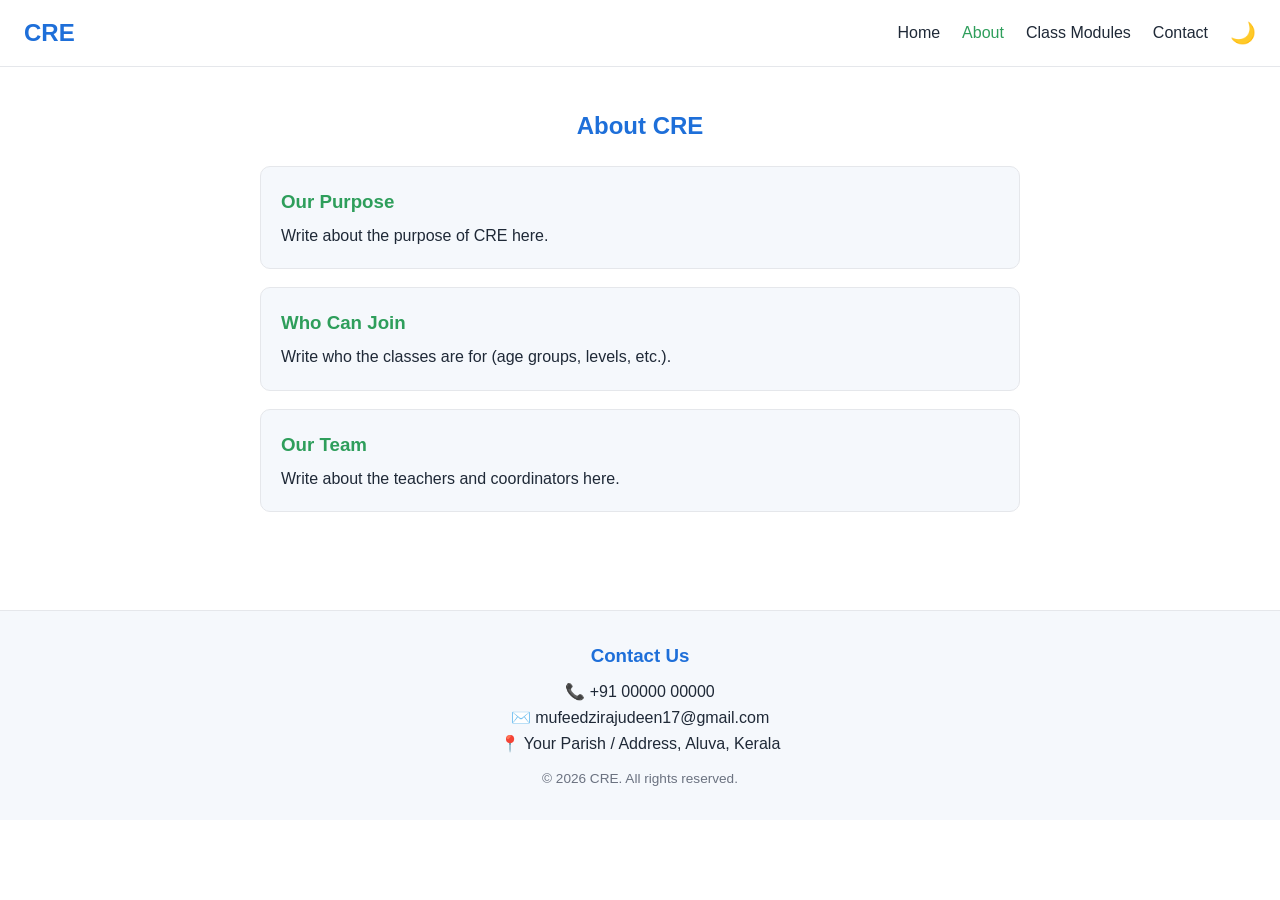
==== about.html @ b248c2b3 "Add files via upload" ====
<!DOCTYPE html>
<html lang="en">
<head>
  <meta charset="UTF-8">
  <meta name="viewport" content="width=device-width, initial-scale=1.0">
  <title>About - CRE</title>
  <link rel="stylesheet" href="style.css">
</head>
<body>

  <header class="site-header">
    <a href="index.html" class="brand">CRE</a>
    <button id="menu-btn" class="menu-btn" aria-label="Open menu">&#9776;</button>
    <nav id="nav" class="nav">
      <a href="index.html">Home</a>
      <a href="about.html" class="active">About</a>
      <a href="classes.html">Class Modules</a>
      <a href="contact.html">Contact</a>
      <button id="theme-btn" class="theme-btn" aria-label="Toggle dark mode">🌙</button>
    </nav>
  </header>

  <main class="container">
    <h2 class="page-title fade-in">About CRE</h2>

    <div class="card fade-in">
      <h3>Our Purpose</h3>
      <p>Write about the purpose of CRE here.</p>
    </div>

    <div class="card fade-in">
      <h3>Who Can Join</h3>
      <p>Write who the classes are for (age groups, levels, etc.).</p>
    </div>

    <div class="card fade-in">
      <h3>Our Team</h3>
      <p>Write about the teachers and coordinators here.</p>
    </div>
  </main>

  <footer class="site-footer">
    <h3>Contact Us</h3>
    <p>📞 +91 00000 00000</p>
    <p>✉️ mufeedzirajudeen17@gmail.com</p>
    <p>📍 Your Parish / Address, Aluva, Kerala</p>
    <p class="copy">&copy; <span id="year"></span> CRE. All rights reserved.</p>
  </footer>

  <script src="script.js"></script>
</body>
</html>
---- style.css ----
/* ===== COLOUR VARIABLES =====
   Change colours here and the whole site updates.
   Dark mode overrides them below. */
:root {
  --bg: #ffffff;
  --text: #1f2937;
  --muted: #6b7280;
  --blue: #1e6fd9;
  --green: #2e9e5b;
  --card: #f5f8fc;
  --border: #e5e7eb;
}

/* When JavaScript adds data-theme="dark" to <html>, these values replace the ones above */
[data-theme="dark"] {
  --bg: #0f172a;
  --text: #e5e7eb;
  --muted: #9ca3af;
  --blue: #4d9dff;
  --green: #4cc38a;
  --card: #1e293b;
  --border: #334155;
}

/* ===== BASE ===== */
* { margin: 0; padding: 0; box-sizing: border-box; }

body {
  font-family: Arial, Helvetica, sans-serif;
  background: var(--bg);
  color: var(--text);
  line-height: 1.6;
  transition: background 0.3s, color 0.3s;   /* smooth dark mode switch */
}

a { text-decoration: none; }

.container { max-width: 800px; margin: 0 auto; padding: 40px 20px; }
.center { text-align: center; margin-top: 24px; }

/* ===== HEADER ===== */
.site-header {
  position: sticky;            /* stays at the top while scrolling */
  top: 0;
  z-index: 10;
  display: flex;
  justify-content: space-between;
  align-items: center;
  padding: 14px 24px;
  background: var(--bg);
  border-bottom: 1px solid var(--border);
}

.brand { font-size: 1.5rem; font-weight: bold; color: var(--blue); }

.nav { display: flex; align-items: center; gap: 22px; }
.nav a { color: var(--text); font-weight: 500; }
.nav a:hover, .nav a.active { color: var(--green); }

.theme-btn, .menu-btn {
  background: none;
  border: none;
  font-size: 1.3rem;
  cursor: pointer;
  color: var(--text);
}
.menu-btn { display: none; }   /* hidden on desktop */

/* ===== HERO (CRE logo) ===== */
.hero { text-align: center; padding: 70px 20px 30px; }

.logo {
  font-size: clamp(4.5rem, 18vw, 9rem);   /* big, but shrinks on small screens */
  letter-spacing: 8px;
  line-height: 1;
}
.logo .c { color: var(--blue); }    /* C = blue  */
.logo .r { color: var(--green); }   /* R = green */
.logo .e { color: var(--blue); }    /* E = blue  */

.full-form {
  margin-top: 10px;
  font-size: 1rem;
  letter-spacing: 3px;
  text-transform: uppercase;
  color: var(--muted);
}

/* ===== INTRO ===== */
.intro { font-size: 1.1rem; text-align: center; }

/* ===== BUTTONS ===== */
.btn {
  display: inline-block;
  padding: 12px 28px;
  background: var(--blue);
  color: #fff;
  border: 2px solid var(--blue);
  border-radius: 8px;
  font-size: 1rem;
  cursor: pointer;
  transition: transform 0.2s, background 0.2s;
}
.btn:hover { background: var(--green); border-color: var(--green); transform: translateY(-3px); }

.btn-outline { background: transparent; color: var(--blue); }
.btn-outline:hover { color: #fff; }

/* ===== CARDS & PAGE TITLES ===== */
.page-title { text-align: center; color: var(--blue); margin-bottom: 20px; }

.card {
  background: var(--card);
  border: 1px solid var(--border);
  border-radius: 10px;
  padding: 20px;
  margin-bottom: 18px;
}
.card h3 { color: var(--green); margin-bottom: 6px; }

/* ===== SCHEDULE TABLE ===== */
.table-wrap { overflow-x: auto; margin-top: 20px; }

table { width: 100%; border-collapse: collapse; }
th, td { padding: 12px; text-align: left; border-bottom: 1px solid var(--border); }
th { background: var(--blue); color: #fff; }
tbody tr:hover { background: var(--card); }

/* ===== CONTACT FORM ===== */
.form label { display: block; margin: 12px 0 4px; font-weight: bold; }

.form input, .form textarea {
  width: 100%;
  padding: 10px;
  border: 1px solid var(--border);
  border-radius: 6px;
  background: var(--bg);
  color: var(--text);
  font-size: 1rem;
  font-family: inherit;
}
.form .btn { margin-top: 16px; }
.form-status { margin-top: 12px; color: var(--green); }

/* ===== FOOTER ===== */
.site-footer {
  text-align: center;
  padding: 30px 20px;
  background: var(--card);
  border-top: 1px solid var(--border);
  margin-top: 40px;
}
.site-footer h3 { color: var(--blue); margin-bottom: 8px; }
.copy { margin-top: 12px; color: var(--muted); font-size: 0.85rem; }

/* ===== ANIMATION =====
   Elements with class "fade-in" start invisible and slide up.
   JavaScript adds the "show" class when they scroll into view. */
.fade-in {
  opacity: 0;
  transform: translateY(25px);
  transition: opacity 0.8s ease, transform 0.8s ease;
}
.fade-in.show { opacity: 1; transform: translateY(0); }

/* ===== MOBILE (screens 700px wide or smaller) ===== */
@media (max-width: 700px) {
  .menu-btn { display: block; }

  .nav {
    display: none;                 /* hidden until the hamburger is clicked */
    position: absolute;
    top: 100%;
    left: 0;
    right: 0;
    flex-direction: column;
    padding: 16px;
    background: var(--bg);
    border-bottom: 1px solid var(--border);
  }
  .nav.open { display: flex; }     /* JavaScript adds "open" on click */
}

/* ===== LOGO IMAGE (added) ===== */
.logo-img {
  width: 90%;          /* takes most of the screen width on phones */
  max-width: 300px;    /* but never bigger than this on desktop */
  height: auto;        /* keeps the proportions */
  margin: 0 auto;      /* centers the image */
  display: block;
}
.brand-img {
  height: 40px;     /* change this to resize */
  width: auto;
  display: block;
}
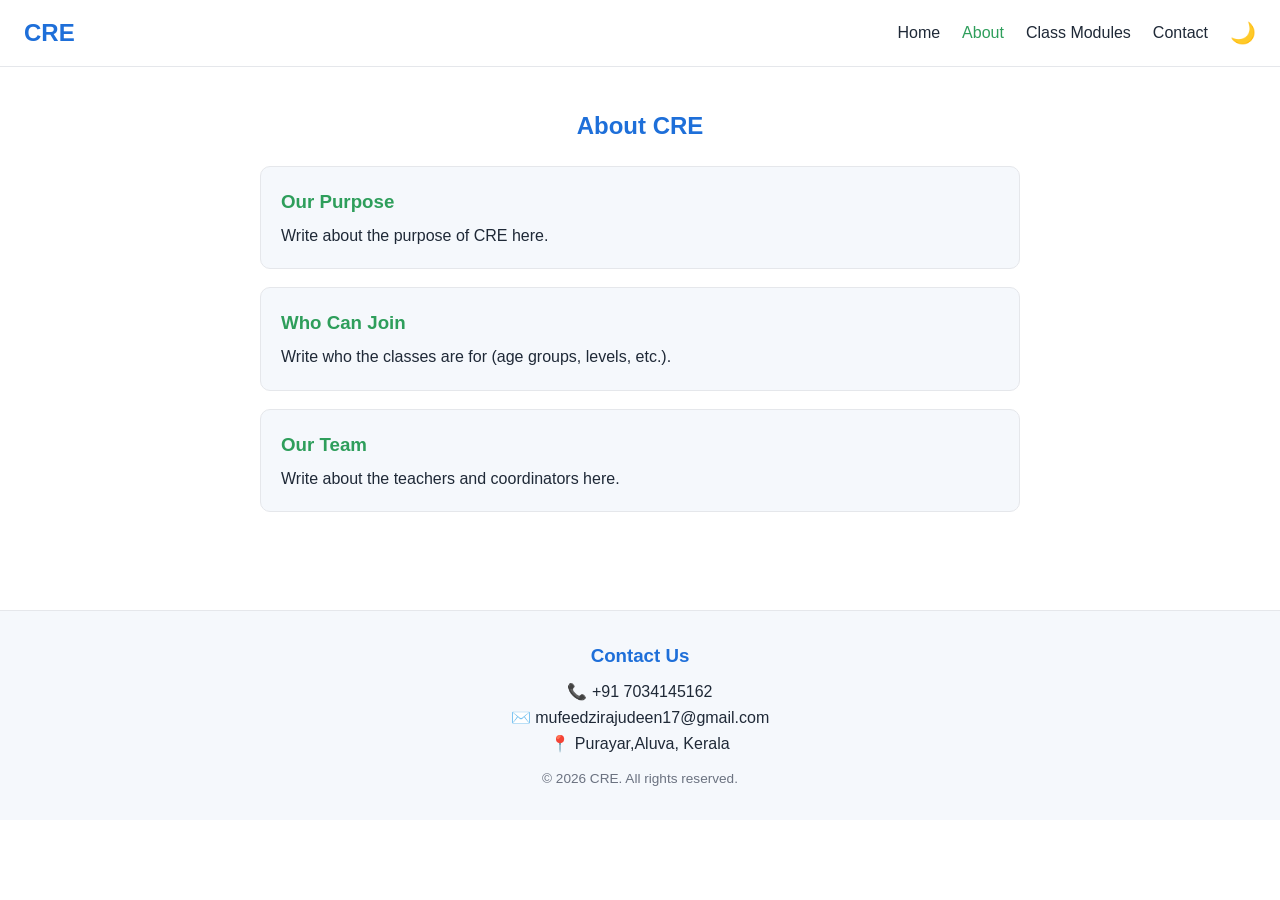
==== commit 45993600: "Add files via upload" ====
--- a/about.html
+++ b/about.html
@@ -41,9 +41,9 @@
 
   <footer class="site-footer">
     <h3>Contact Us</h3>
-    <p>📞 +91 00000 00000</p>
+    <p>📞 +91 7034145162</p>
     <p>✉️ mufeedzirajudeen17@gmail.com</p>
-    <p>📍 Your Parish / Address, Aluva, Kerala</p>
+    <p>📍 Purayar,Aluva, Kerala</p>
     <p class="copy">&copy; <span id="year"></span> CRE. All rights reserved.</p>
   </footer>
 
